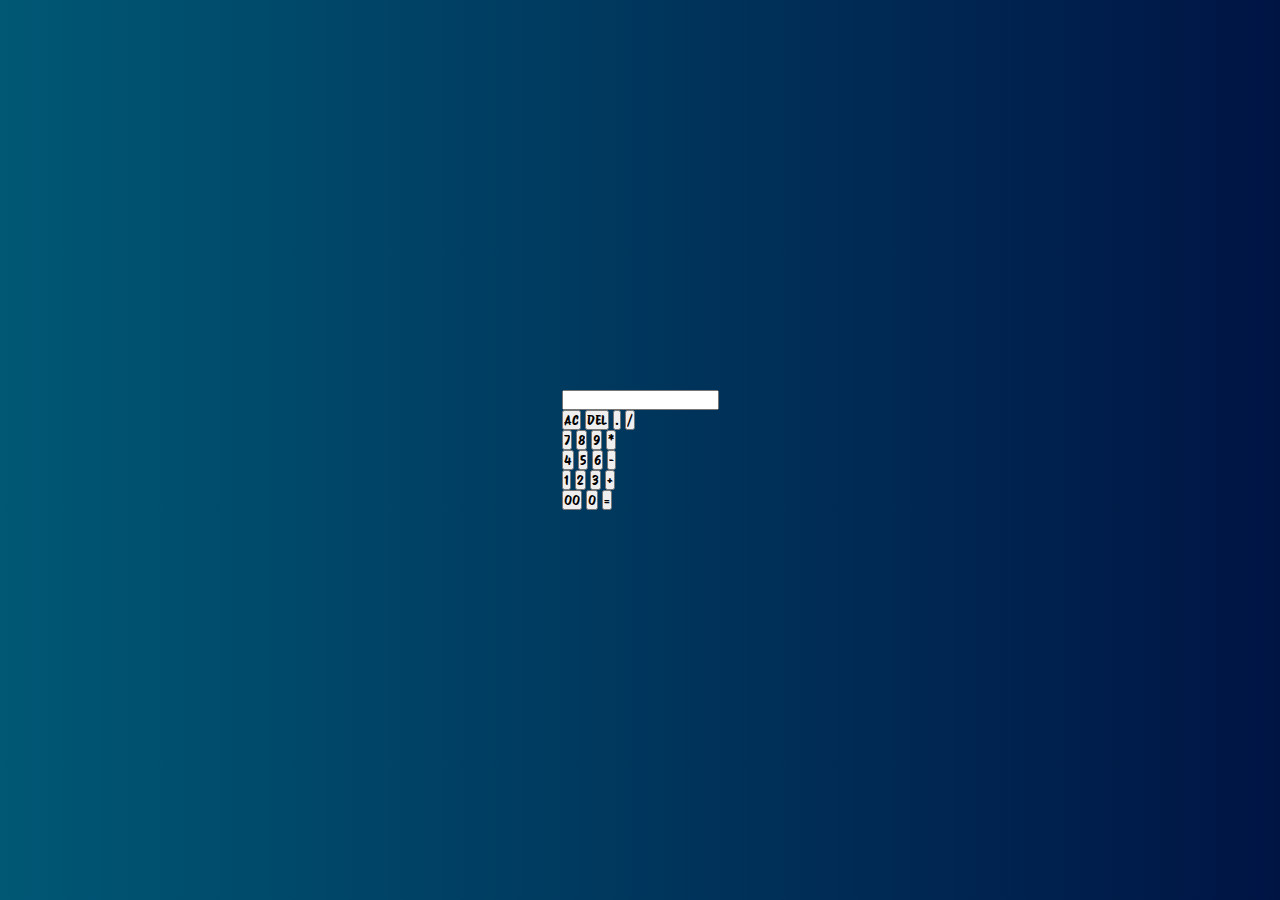
==== index.html @ c54cfb9e "files added" ====
<!DOCTYPE html>
<html lang="en">
<head>
    <meta charset="UTF-8">
    <meta http-equiv="X-UA-Compatible" content="IE=edge">
    <meta name="viewport" content="width=device-width, initial-scale=1.0">
    <link rel="stylesheet" href="style.css">
    <title>Calculator||HTML CSS JS</title>
</head>
<body>
    <div class="con">
        <div class="cal">
            <form>
                <div>
                    <input type="text" name="display" readonly class="display">
                </div>
                <div>
                    <input type="button" value="AC" onclick="display.value=''" class="op">
                    <input type="button" value="DEL" onclick="display.value=display.value.slice(0,-1)" class="op">
                    <input type="button" value="." onclick="display.value='.'" class="op">
                    <input type="button" value="/" onclick="display.value+='/'" class="op">
                </div>
                <div>
                    <input type="button" value="7" onclick="display.value+='7'">
                    <input type="button" value="8" onclick="display.value+='8'">
                    <input type="button" value="9" onclick="display.value+='9'">
                    <input type="button" value="*" onclick="display.value+='*'" class="op">
                </div>
                <div>
                    <input type="button" value="4" onclick="display.value+='4'">
                    <input type="button" value="5" onclick="display.value+='5'">
                    <input type="button" value="6" onclick="display.value+='6'">
                    <input type="button" value="-" onclick="display.value+='-'" class="op">
                </div>
                <div>
                    <input type="button" value="1" onclick="display.value+='1'">
                    <input type="button" value="2" onclick="display.value+='2'">
                    <input type="button" value="3" onclick="display.value+='3'">
                    <input type="button" value="+" onclick="display.value+='+'" class="op">
                </div>
                <div>
                    <input type="button" value="00" onclick="display.value+='00'">
                    <input type="button" value="0" onclick="display.value+='0'">
                    <input type="button" value="=" onclick="display.value= eval(display.value)" class="equal op">
                </div>
              
            </form>
        </div>
    </div>
</body>
</html>
---- style.css ----
@import url("https://fonts.googleapis.com/css2?family=Protest+Riot&display=swap");

*,
*::after,
*::before {
  box-sizing: border-box;
  margin: 0;
  padding: 0;
  font-family: "Protest Riot", sans-serif;
  font-weight: 400;
  font-style: normal;
}
body {
  height: 100vh;
  padding: 0.5rem 1rem;
  display: flex;
  justify-content: center;
  align-items: center;
  background: linear-gradient(to right, #005875, #001444);
}
.cal-grid {
  display: grid;
  grid-template-columns: repeat(4, 9rem);
  grid-template-rows: minmax(7rem, auto) repeat(5, 5rem);
}

.output {
  grid-column: 1/-1;
  box-shadow: rgba(17, 17, 26, 0.557) 0px 4px 16px 0px inset,
    rgba(17, 17, 26, 0.05) 0px 8px 32px 0px;
  margin-bottom: 10px;
  border: 2px solid black;
  border-radius: .4em;
  background-color: rgba(232, 232, 232, 0.2);
  text-align: end;
  word-wrap: break-word;
  word-break: break-all;
  padding: 0.5em;
}
.previous-output {
  padding: 2px 4px;
  margin: 1.2rem;
  color: rgba(255, 255, 255, 0.6);
}
.current-output {
  font-size: 1.8rem;
  margin: 1rem;
  color: rgba(255, 255, 255, 0.6);
}
.span-two {
  grid-column: span 2;
}
button {
  display: inline-block;
  transition: all 0.2s ease-in;
  position: relative;
  overflow: hidden;
  z-index: 1;
  color: #090909;
  padding: 0.7em 1.7em;
  margin: 0.1rem;
  cursor: pointer;
  font-size: 1.5rem;
  border-radius: 0.2em;
  background: #e8e8e8;
  border: none;
  outline: none;
}

button:active {
  color: #666;
}

button:before {
  content: "";
  position: absolute;
  left: 50%;
  transform: translateX(-50%) scaleY(1) scaleX(1.25);
  top: 100%;
  width: 140%;
  height: 180%;
  background-color: rgba(0, 0, 0, 0.05);
  border-radius: 50%;
  display: block;
  transition: all 0.5s 0.1s cubic-bezier(0.55, 0, 0.1, 1);
  z-index: -1;
}

button:after {
  content: "";
  position: absolute;
  left: 55%;
  transform: translateX(-50%) scaleY(1) scaleX(1.45);
  top: 180%;
  width: 160%;
  height: 190%;
  background-color: #009087;
  border-radius: 50%;
  display: block;
  transition: all 0.5s 0.1s cubic-bezier(0.55, 0, 0.1, 1);
  z-index: -1;
}

button:hover {
  color: #ffffff;
  border: 1px solid #005b90;
}

button:hover:before {
  top: -35%;
  background-color: #005b90;
  transform: translateX(-50%) scaleY(1.3) scaleX(0.8);
}

button:hover:after {
  top: -45%;
  background-color: #005b90;
  transform: translateX(-50%) scaleY(1.3) scaleX(0.8);
}

#ac {
  background-color: #005875;
}
#ac:hover:before {
  background-color: #009087;
}
#ac:hover::after {
  background-color: #009087;
}
#del {
  background-color: #ff8935;
}
#del:hover:before {
  background-color: #ff6a00;
}
#del:hover::after {
  background-color: #ff6a00;
}
#equal {
  background-color: #009dff;
}
#equal:hover:before {
  background-color: #0059ff;
}
#equal:hover::after {
  background-color: #0059ff;
}

@media (max-width: 660px) {
  body {
    height: fit-content;
  }

  .cal-grid {
    grid-template-columns: repeat(3, 1fr);
  }
  #equal {
    grid-column: span 2;
  }
}
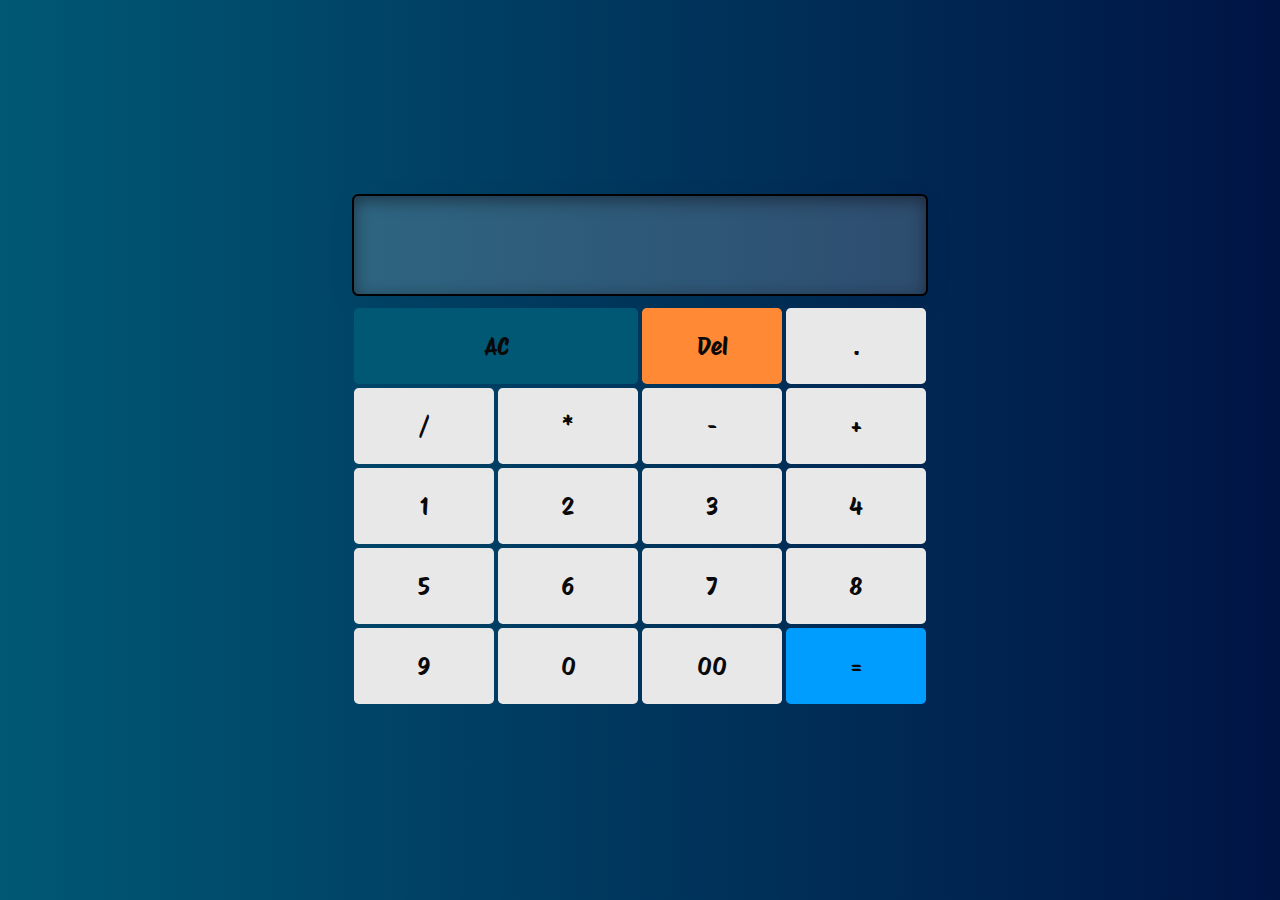
==== commit b828a242: "files added" ====
--- a/index.html
+++ b/index.html
@@ -1,51 +1,38 @@
 <!DOCTYPE html>
 <html lang="en">
-<head>
-    <meta charset="UTF-8">
-    <meta http-equiv="X-UA-Compatible" content="IE=edge">
-    <meta name="viewport" content="width=device-width, initial-scale=1.0">
+  <head>
+    <meta charset="UTF-8" />
+    <meta name="viewport" content="width=device-width, initial-scale=1.0" />
     <link rel="stylesheet" href="style.css">
-    <title>Calculator||HTML CSS JS</title>
-</head>
-<body>
-    <div class="con">
-        <div class="cal">
-            <form>
-                <div>
-                    <input type="text" name="display" readonly class="display">
-                </div>
-                <div>
-                    <input type="button" value="AC" onclick="display.value=''" class="op">
-                    <input type="button" value="DEL" onclick="display.value=display.value.slice(0,-1)" class="op">
-                    <input type="button" value="." onclick="display.value='.'" class="op">
-                    <input type="button" value="/" onclick="display.value+='/'" class="op">
-                </div>
-                <div>
-                    <input type="button" value="7" onclick="display.value+='7'">
-                    <input type="button" value="8" onclick="display.value+='8'">
-                    <input type="button" value="9" onclick="display.value+='9'">
-                    <input type="button" value="*" onclick="display.value+='*'" class="op">
-                </div>
-                <div>
-                    <input type="button" value="4" onclick="display.value+='4'">
-                    <input type="button" value="5" onclick="display.value+='5'">
-                    <input type="button" value="6" onclick="display.value+='6'">
-                    <input type="button" value="-" onclick="display.value+='-'" class="op">
-                </div>
-                <div>
-                    <input type="button" value="1" onclick="display.value+='1'">
-                    <input type="button" value="2" onclick="display.value+='2'">
-                    <input type="button" value="3" onclick="display.value+='3'">
-                    <input type="button" value="+" onclick="display.value+='+'" class="op">
-                </div>
-                <div>
-                    <input type="button" value="00" onclick="display.value+='00'">
-                    <input type="button" value="0" onclick="display.value+='0'">
-                    <input type="button" value="=" onclick="display.value= eval(display.value)" class="equal op">
-                </div>
-              
-            </form>
-        </div>
+    <title>Calculator App</title>
+  </head>
+
+  <body>
+    <div class="cal-grid">
+      <div class="output">
+        <div class="previous-output"></div>
+        <div class="current-output"></div>
+      </div>
+      <button class="span-two" id="ac">AC</button>
+      <button id="del">Del</button>
+      <button class="input" value=".">.</button>
+      <button class="input" value="/">/</button>
+      <button class="input" value="*">*</button>
+      <button class="input" value="-">-</button>
+      <button class="input" value="+">+</button>
+      <button class="input" value="1">1</button>
+      <button class="input" value="2">2</button>
+      <button class="input" value="3">3</button>
+      <button class="input" value="4">4</button>
+      <button class="input" value="5">5</button>
+      <button class="input" value="6">6</button>
+      <button class="input" value="7">7</button>
+      <button class="input" value="8">8</button>
+      <button class="input" value="9">9</button>
+      <button class="input" value="0">0</button>
+      <button class="input" value="00">00</button>
+      <button id="equal">=</button>
     </div>
-</body>
-</html>+    <script src="app.js"></script>
+  </body>
+</html>
